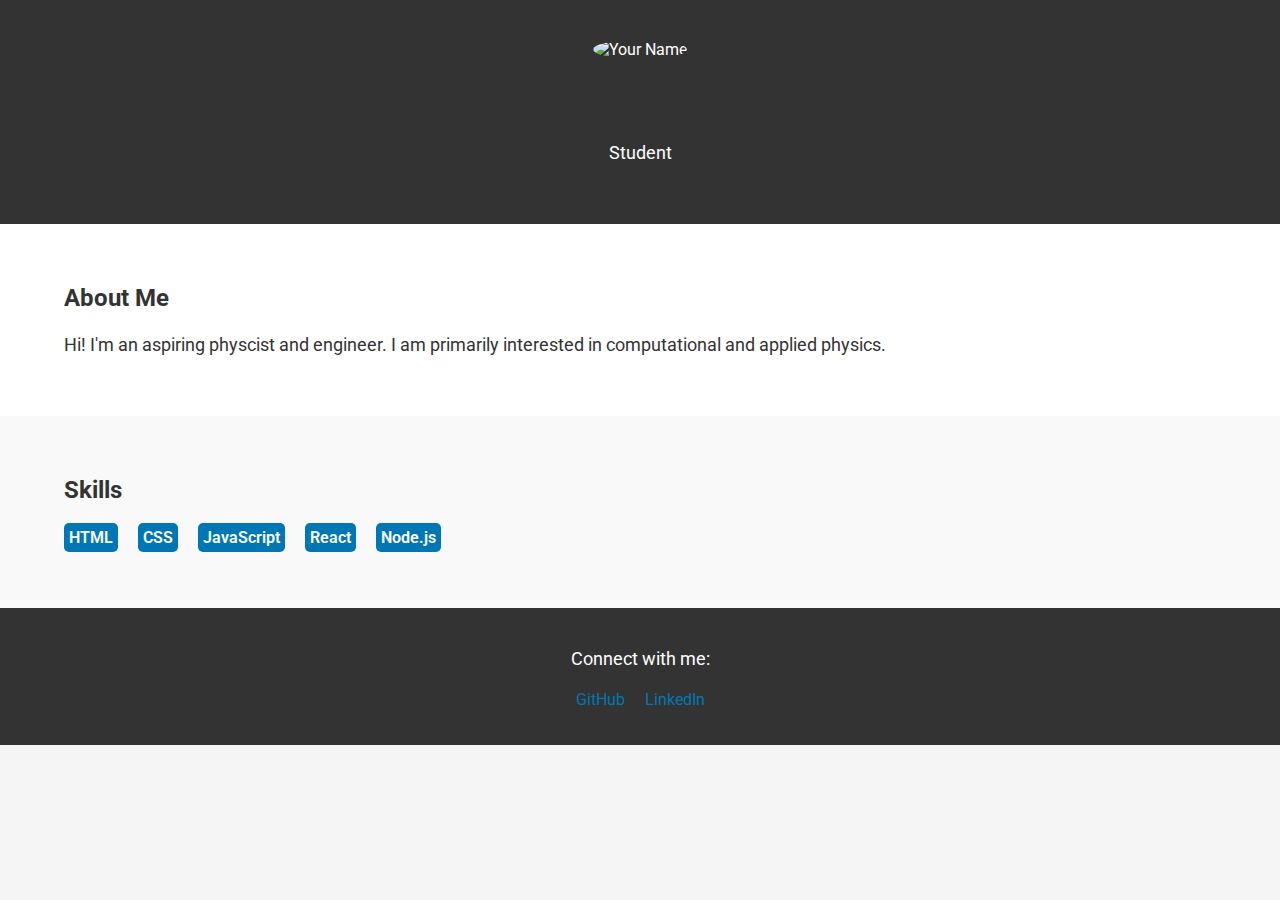
==== index.html @ a8d00fb9 "update" ====
<!DOCTYPE html>
<html lang="en">
<head>
    <meta charset="UTF-8">
    <meta name="viewport" content="width=device-width, initial-scale=1.0">
    <meta name="author" content="Your Name">
    <title>Your Name</title>
    <link rel="stylesheet" href="style.css">
    <link href="https://fonts.googleapis.com/css2?family=Roboto:wght@400;700&display=swap" rel="stylesheet">
</head>
<body>
    <header>
        <div class="container">
            <div class="profile-info">
                <img src="your-profile-picture.jpg" alt="Your Name">
                <h1>Arnav Garg</h1>
                <p>Student</p>
            </div>
        </div>
    </header>

    <section id="about">
        <div class="container">
            <h2>About Me</h2>
            <p>Hi! I'm an aspiring physcist and engineer. I am primarily interested in computational and applied physics.</p>
        </div>
    </section>

    <section id="skills">
        <div class="container">
            <h2>Skills</h2>
            <ul>
                <li>HTML</li>
                <li>CSS</li>
                <li>JavaScript</li>
                <li>React</li>
                <li>Node.js</li>
            </ul>
        </div>
    </section>

    <footer>
        <div class="container">
            <p>Connect with me:</p>
            <ul>
                <li><a href="https://github.com/arnavgarg3" target="_blank">GitHub</a></li>
                <li><a href="https://linkedin.com/in/arngarg3" target="_blank">LinkedIn</a></li>
            </ul>
        </div>
    </footer>
</body>
</html>
---- style.css ----
/* General Styles */
body {
    font-family: 'Roboto', sans-serif;
    margin: 0;
    padding: 0;
    background-color: #f5f5f5;
    color: #333;
}

h1, h2 {
    color: #333;
    font-weight: 700;
}

p {
    font-size: 1.1rem;
    line-height: 1.5;
}

ul {
    list-style-type: none;
    padding: 0;
}

a {
    text-decoration: none;
    color: #0077b5;
}

a:hover {
    text-decoration: underline;
}

/* Header */
header {
    background-color: #333;
    color: white;
    padding: 40px 0;
    text-align: center;
}

.profile-info img {
    border-radius: 50%;
    width: 150px;
    height: 150px;
    object-fit: cover;
}

/* Container */
.container {
    width: 90%;
    max-width: 1200px;
    margin: 0 auto;
}

/* About Section */
#about {
    background-color: white;
    padding: 40px 0;
}

/* Skills Section */
#skills {
    background-color: #f9f9f9;
    padding: 40px 0;
}

#skills ul {
    display: flex;
    flex-wrap: wrap;
    gap: 20px;
}

#skills li {
    background-color: #0077b5;
    color: white;
    padding: 5px 5px;
    border-radius: 5px;
    font-weight: 600;
}

/* Footer */
footer {
    background-color: #333;
    color: white;
    padding: 20px 0;
    text-align: center;
}

footer ul {
    display: flex;
    justify-content: center;
    gap: 20px;
}
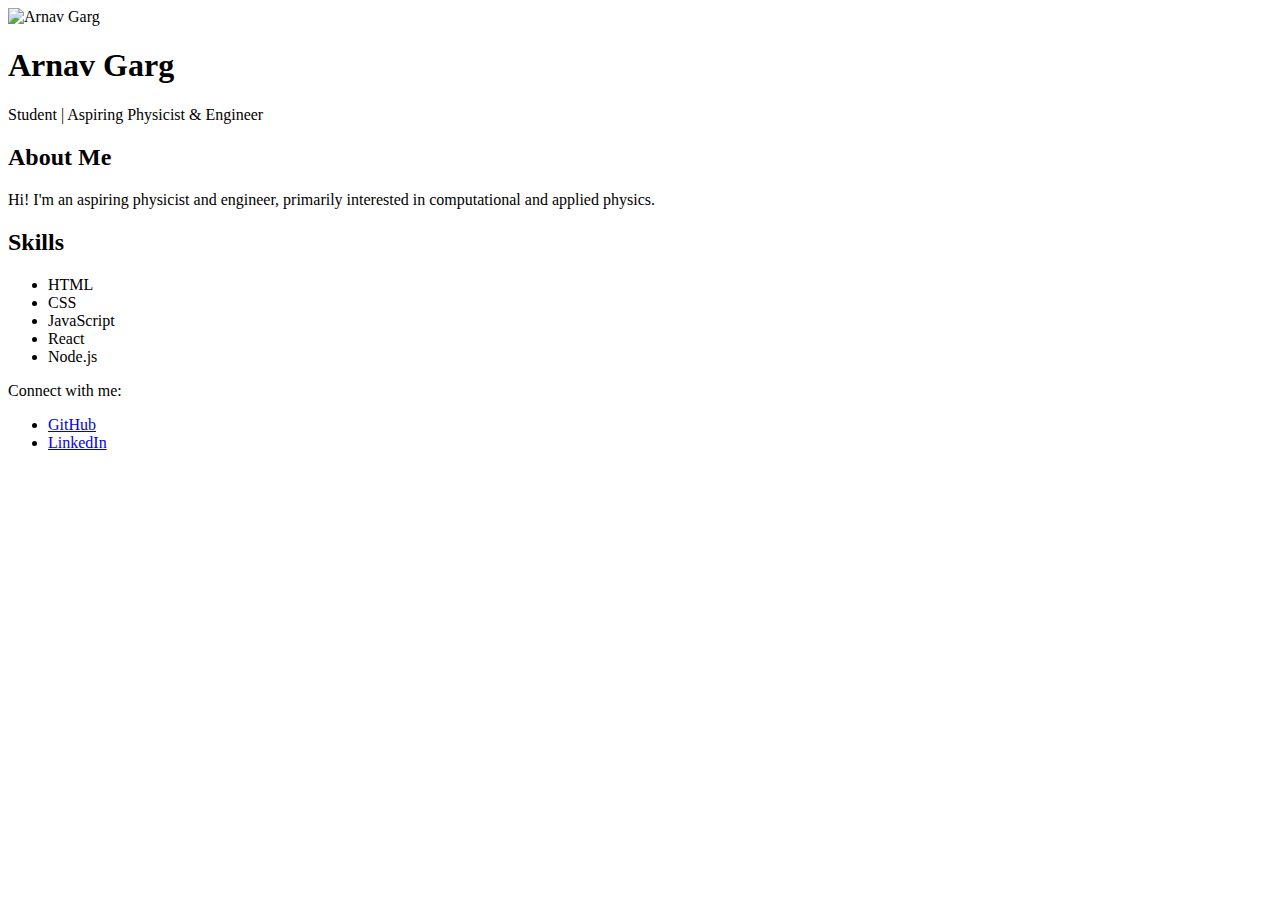
==== commit e6464e1a: "update" ====
--- a/index.html
+++ b/index.html
@@ -3,51 +3,42 @@
 <head>
     <meta charset="UTF-8">
     <meta name="viewport" content="width=device-width, initial-scale=1.0">
-    <meta name="author" content="Your Name">
-    <title>Your Name</title>
-    <link rel="stylesheet" href="style.css">
+    <meta name="author" content="Arnav Garg">
+    <title>Arnav Garg</title>
     <link href="https://fonts.googleapis.com/css2?family=Roboto:wght@400;700&display=swap" rel="stylesheet">
+    <style>
+        /* Include simplified styles here */
+    </style>
 </head>
 <body>
     <header>
-        <div class="container">
-            <div class="profile-info">
-                <img src="your-profile-picture.jpg" alt="Your Name">
-                <h1>Arnav Garg</h1>
-                <p>Student</p>
-            </div>
-        </div>
+        <img src="your-profile-picture.jpg" alt="Arnav Garg">
+        <h1>Arnav Garg</h1>
+        <p>Student | Aspiring Physicist & Engineer</p>
     </header>
 
     <section id="about">
-        <div class="container">
-            <h2>About Me</h2>
-            <p>Hi! I'm an aspiring physcist and engineer. I am primarily interested in computational and applied physics.</p>
-        </div>
+        <h2>About Me</h2>
+        <p>Hi! I'm an aspiring physicist and engineer, primarily interested in computational and applied physics.</p>
     </section>
 
     <section id="skills">
-        <div class="container">
-            <h2>Skills</h2>
-            <ul>
-                <li>HTML</li>
-                <li>CSS</li>
-                <li>JavaScript</li>
-                <li>React</li>
-                <li>Node.js</li>
-            </ul>
-        </div>
+        <h2>Skills</h2>
+        <ul>
+            <li>HTML</li>
+            <li>CSS</li>
+            <li>JavaScript</li>
+            <li>React</li>
+            <li>Node.js</li>
+        </ul>
     </section>
 
     <footer>
-        <div class="container">
-            <p>Connect with me:</p>
-            <ul>
-                <li><a href="https://github.com/arnavgarg3" target="_blank">GitHub</a></li>
-                <li><a href="https://linkedin.com/in/arngarg3" target="_blank">LinkedIn</a></li>
-            </ul>
-        </div>
+        <p>Connect with me:</p>
+        <ul>
+            <li><a href="https://github.com/arnavgarg3" target="_blank">GitHub</a></li>
+            <li><a href="https://linkedin.com/in/arngarg3" target="_blank">LinkedIn</a></li>
+        </ul>
     </footer>
 </body>
 </html>
-
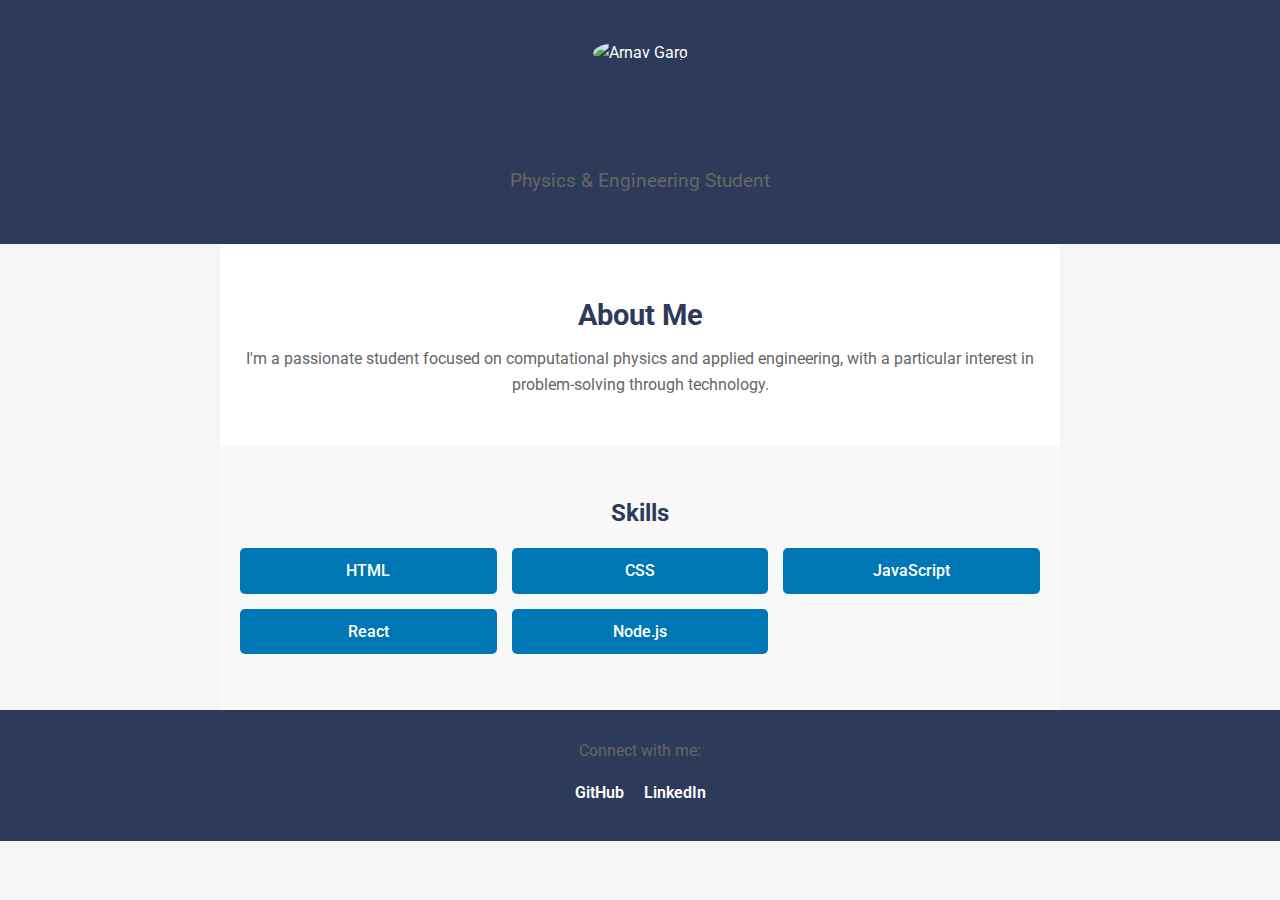
==== commit 82e791c2: "update2" ====
--- a/index.html
+++ b/index.html
@@ -6,20 +6,18 @@
     <meta name="author" content="Arnav Garg">
     <title>Arnav Garg</title>
     <link href="https://fonts.googleapis.com/css2?family=Roboto:wght@400;700&display=swap" rel="stylesheet">
-    <style>
-        /* Include simplified styles here */
-    </style>
+    <link rel="stylesheet" href="style.css">
 </head>
 <body>
     <header>
         <img src="your-profile-picture.jpg" alt="Arnav Garg">
         <h1>Arnav Garg</h1>
-        <p>Student | Aspiring Physicist & Engineer</p>
+        <p>Physics & Engineering Student</p>
     </header>
 
     <section id="about">
         <h2>About Me</h2>
-        <p>Hi! I'm an aspiring physicist and engineer, primarily interested in computational and applied physics.</p>
+        <p>I'm a passionate student focused on computational physics and applied engineering, with a particular interest in problem-solving through technology.</p>
     </section>
 
     <section id="skills">
--- a/style.css
+++ b/style.css
@@ -0,0 +1,119 @@
+/* General Styles */
+body {
+    font-family: 'Roboto', sans-serif;
+    margin: 0;
+    padding: 0;
+    background-color: #f5f5f5;
+    color: #333;
+    line-height: 1.6;
+    text-align: center;
+}
+
+h1, h2 {
+    margin: 0.5rem 0;
+    color: #2e3a59;  /* Subtle dark color */
+}
+
+p {
+    margin: 0.5rem 0;
+    font-size: 1rem;
+    color: #666;
+}
+
+/* Header */
+header {
+    background-color: #2e3a59; /* Dark blue/gray for a professional feel */
+    color: white;
+    padding: 40px 20px;
+}
+
+header img {
+    border-radius: 50%;
+    width: 120px;
+    height: 120px;
+    object-fit: cover;
+    margin-bottom: 20px;
+}
+
+header h1 {
+    font-weight: 700;
+    font-size: 2.5rem;
+}
+
+header p {
+    font-size: 1.2rem;
+    font-weight: 400;
+}
+
+/* About Section */
+#about {
+    padding: 40px 20px;
+    background-color: #fff;
+    max-width: 800px;
+    margin: 0 auto;
+}
+
+#about h2 {
+    font-weight: 700;
+    color: #2e3a59;
+    font-size: 1.8rem;
+}
+
+/* Skills Section */
+#skills {
+    padding: 40px 20px;
+    background-color: #f9f9f9;
+    max-width: 800px;
+    margin: 0 auto;
+}
+
+#skills ul {
+    list-style: none;
+    padding: 0;
+    display: grid;
+    grid-template-columns: repeat(3, 1fr);
+    gap: 15px;
+}
+
+#skills li {
+    background-color: #0077b5; /* Subtle blue background */
+    color: white;
+    padding: 10px;
+    border-radius: 5px;
+    font-weight: 500;
+    text-align: center;
+}
+
+#skills li:hover {
+    background-color: #005f8e; /* Darker blue for hover */
+}
+
+/* Footer */
+footer {
+    background-color: #2e3a59;
+    color: white;
+    padding: 20px;
+}
+
+footer p {
+    margin: 0.5rem 0;
+    font-size: 1rem;
+}
+
+footer ul {
+    list-style: none;
+    padding: 0;
+    display: flex;
+    justify-content: center;
+    gap: 20px;
+}
+
+footer ul li a {
+    color: #ffffff;
+    text-decoration: none;
+    font-weight: 600;
+}
+
+footer ul li a:hover {
+    text-decoration: underline;
+}
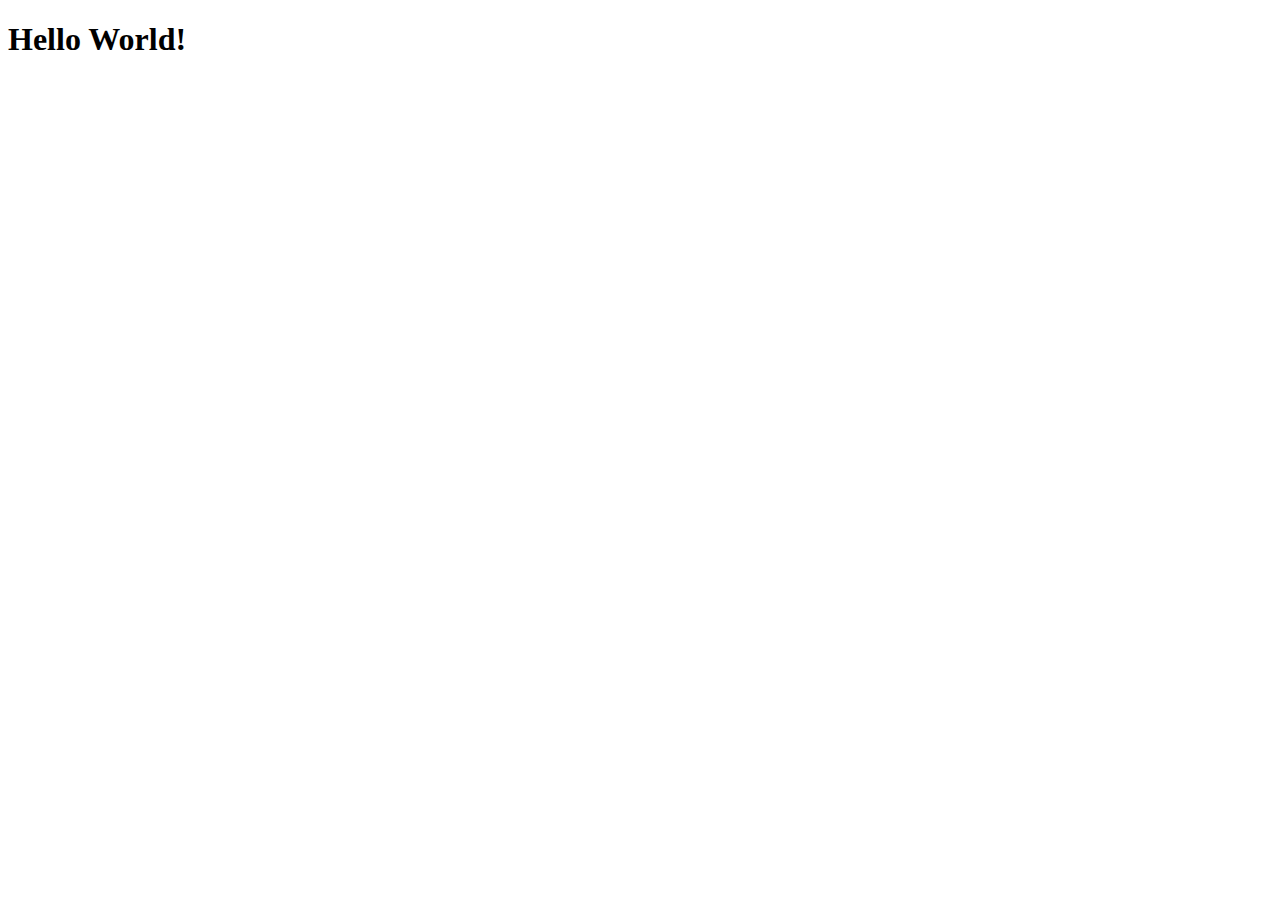
==== commit bc102905: "fresh start" ====
--- a/index.html
+++ b/index.html
@@ -1,42 +1,13 @@
 <!DOCTYPE html>
 <html lang="en">
+
 <head>
-    <meta charset="UTF-8">
-    <meta name="viewport" content="width=device-width, initial-scale=1.0">
-    <meta name="author" content="Arnav Garg">
-    <title>Arnav Garg</title>
-    <link href="https://fonts.googleapis.com/css2?family=Roboto:wght@400;700&display=swap" rel="stylesheet">
-    <link rel="stylesheet" href="style.css">
+    <title>How to create a website using HTML and CSS</title>
+    <link rel="stylesheet" href="css/style.css">
 </head>
+
 <body>
-    <header>
-        <img src="your-profile-picture.jpg" alt="Arnav Garg">
-        <h1>Arnav Garg</h1>
-        <p>Physics & Engineering Student</p>
-    </header>
+    <h1>Hello World!</h1>
+</body>
 
-    <section id="about">
-        <h2>About Me</h2>
-        <p>I'm a passionate student focused on computational physics and applied engineering, with a particular interest in problem-solving through technology.</p>
-    </section>
-
-    <section id="skills">
-        <h2>Skills</h2>
-        <ul>
-            <li>HTML</li>
-            <li>CSS</li>
-            <li>JavaScript</li>
-            <li>React</li>
-            <li>Node.js</li>
-        </ul>
-    </section>
-
-    <footer>
-        <p>Connect with me:</p>
-        <ul>
-            <li><a href="https://github.com/arnavgarg3" target="_blank">GitHub</a></li>
-            <li><a href="https://linkedin.com/in/arngarg3" target="_blank">LinkedIn</a></li>
-        </ul>
-    </footer>
-</body>
-</html>
+</html>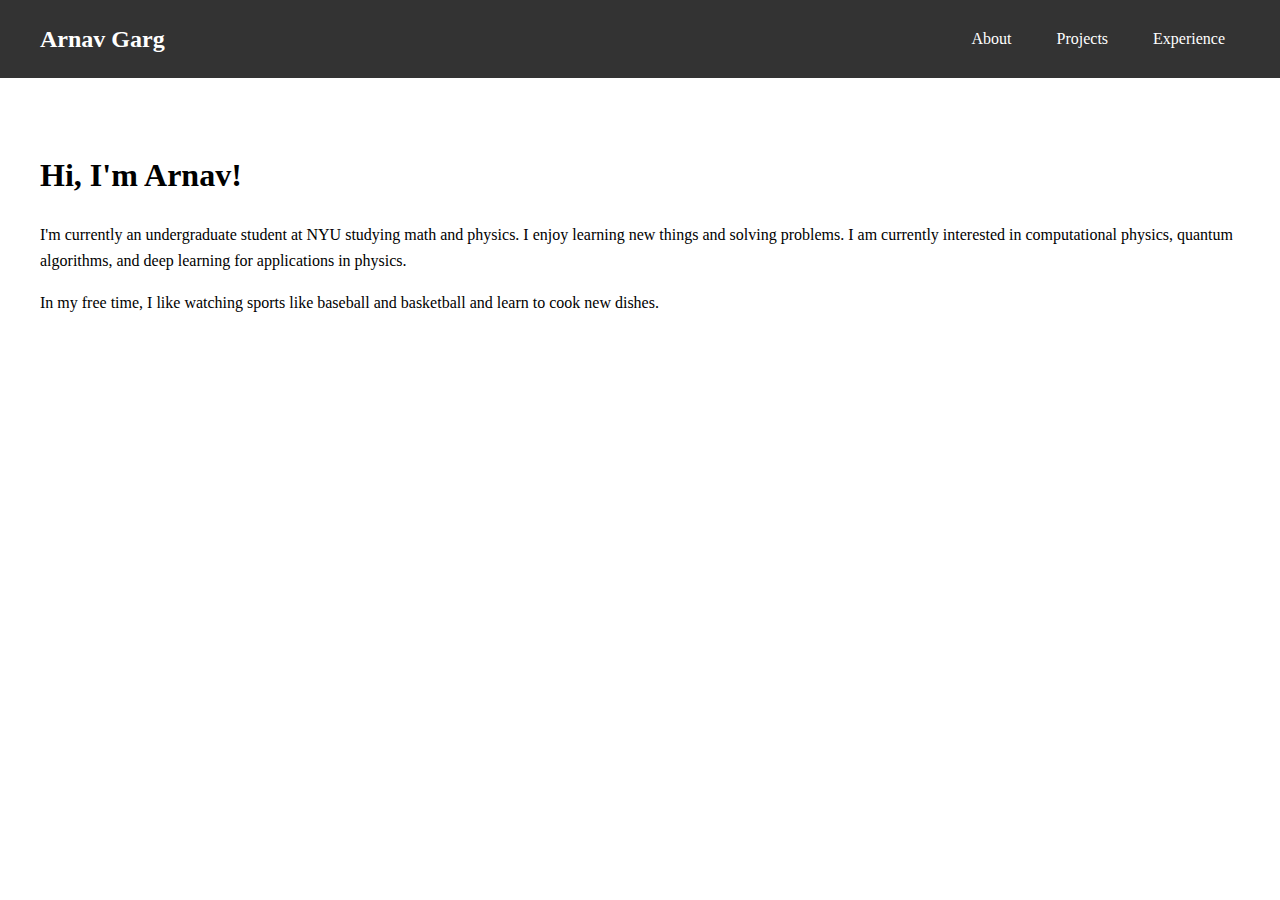
==== commit ced868c9: "updates" ====
--- a/index.html
+++ b/index.html
@@ -1,13 +1,35 @@
 <!DOCTYPE html>
 <html lang="en">
+<head>
+    <meta charset="UTF-8">
+    <meta name="viewport" content="width=device-width, initial-scale=1.0">
+    <title>Arnav Garg</title>
+    <link rel="stylesheet" href="style.css"> <!-- Link to external CSS -->
+</head>
+<body>
+    <header>
+        <nav class="navbar">
+            <div class="logo">Arnav Garg</div>
+            <ul class="nav-links">
+                <li><a href="index.html">About</a></li>
+                <li><a href="projects.html">Projects</a></li>
+                <li><a href="experience.html">Experience</a></li>
+            </ul>
+        </nav>
+    </header>
+    <main>
+        <!-- Content for each section -->
+        <section id="index.html">
+            <h1>Hi, I'm Arnav!</h1>
+            <p>I'm currently an undergraduate student at NYU studying math and physics.
+                I enjoy learning new things and solving problems. I am currently interested in computational physics, quantum algorithms, 
+                and deep learning for applications in physics.
+            </p>
 
-<head>
-    <title>How to create a website using HTML and CSS</title>
-    <link rel="stylesheet" href="css/style.css">
-</head>
-
-<body>
-    <h1>Hello World!</h1>
+            <p>
+                In my free time, I like watching sports like baseball and basketball and learn to cook new dishes.
+            </p>
+        </section>
+    </main>
 </body>
-
 </html>--- a/style.css
+++ b/style.css
@@ -0,0 +1,70 @@
+/* Reset some default styles */
+body, ul {
+    margin: 0;
+    padding: 0;
+}
+
+body {
+    font-family: Cambria, Cochin, Georgia, Times, 'Times New Roman', serif;
+    line-height: 1.6;
+}
+
+/* Header Styling */
+header {
+    background-color: #333;
+    color: white;
+    padding: 20px 0;
+    position: sticky;
+    top: 0;
+    z-index: 1000;
+    width: 100%;
+}
+
+/* Navigation Bar */
+.navbar {
+    display: flex;
+    justify-content: space-between;
+    align-items: center;
+    max-width: 1200px;
+    margin: 0 auto;
+    padding: 0 20px;
+}
+
+.logo {
+    font-size: 1.5rem;
+    font-weight: bold;
+}
+
+.nav-links {
+    list-style: none;
+    display: flex;
+    gap: 15px;
+}
+
+.nav-links li {
+    margin: 0;
+}
+
+.nav-links a {
+    color: white;
+    text-decoration: none;
+    padding: 8px 15px;
+    border-radius: 5px;
+    transition: background-color 0.3s;
+}
+
+.nav-links a:hover {
+    background-color: #575757;
+}
+
+/* Section Styling */
+section {
+    padding: 50px 20px;
+    max-width: 1200px;
+    margin: 0 auto;
+}
+
+/* Optional: Add some spacing between sections */
+section:not(:last-child) {
+    margin-bottom: 50px;
+}
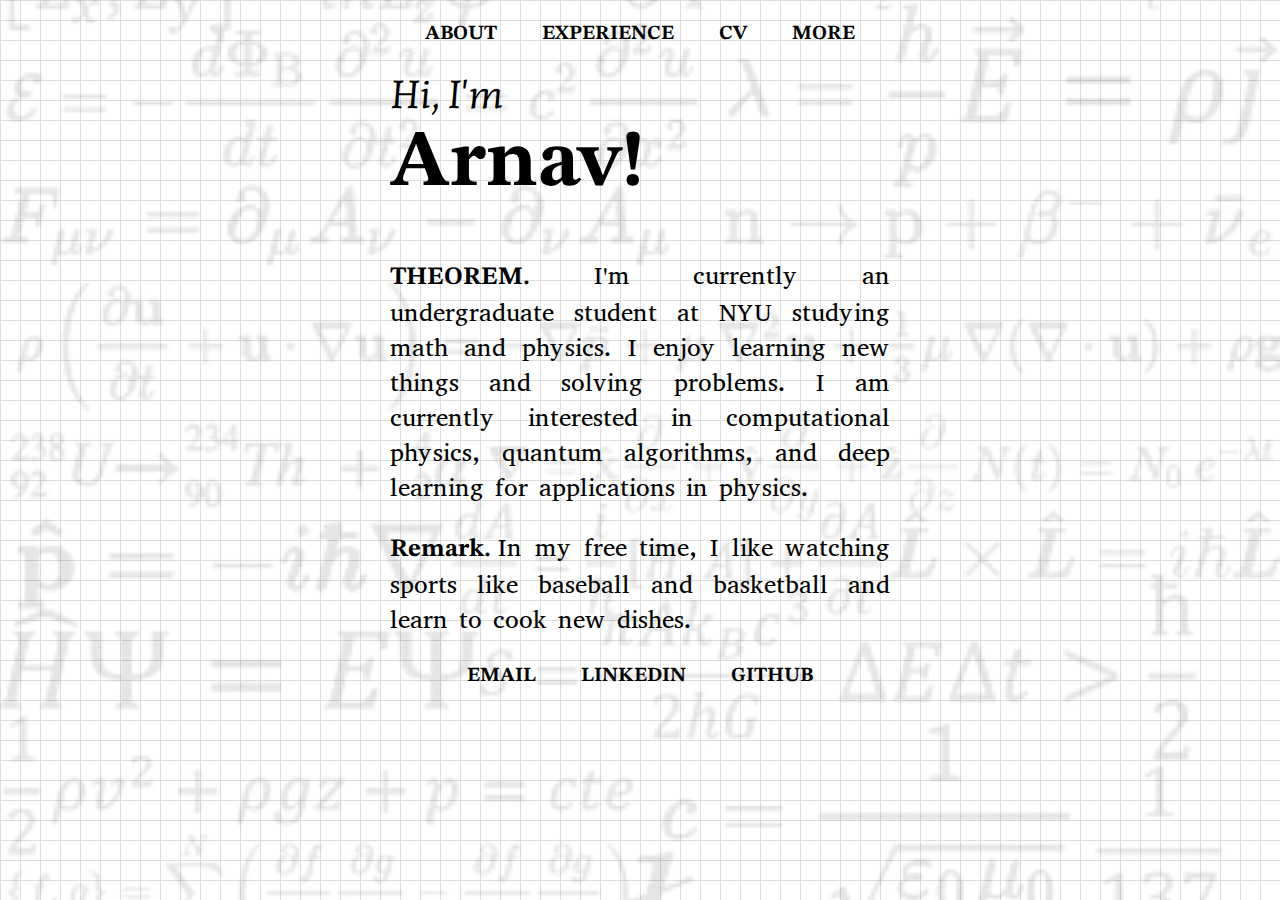
==== commit 590789e5: "update" ====
--- a/index.html
+++ b/index.html
@@ -4,32 +4,50 @@
     <meta charset="UTF-8">
     <meta name="viewport" content="width=device-width, initial-scale=1.0">
     <title>Arnav Garg</title>
-    <link rel="stylesheet" href="style.css"> <!-- Link to external CSS -->
+    <link rel="stylesheet" href="style.css">
+    <link rel="preconnect" href="https://fonts.googleapis.com">
+    <link rel="preconnect" href="https://fonts.gstatic.com" crossorigin>
+    <link href="https://fonts.googleapis.com/css2?family=Abyssinica+SIL&display=swap" rel="stylesheet">
+    <link href="https://fonts.googleapis.com/css2?family=STIX+Two+Text:ital,wght@0,400..700;1,400..700&display=swap" rel="stylesheet">
+    <link href="https://fonts.googleapis.com/css2?family=Kotta+One&display=swap" rel="stylesheet">
 </head>
+
 <body>
+    <img src="physics.png.png" alt="eqn" class="img1">
     <header>
-        <nav class="navbar">
-            <div class="logo">Arnav Garg</div>
+        <nav class="navbar">    
             <ul class="nav-links">
-                <li><a href="index.html">About</a></li>
-                <li><a href="projects.html">Projects</a></li>
-                <li><a href="experience.html">Experience</a></li>
+                <li><a href="index.html">ABOUT</a></li>
+                <!-- <li><a href="projects.html">PROJECTS</a></li> -->
+                <li><a href="experiences.html">EXPERIENCE</a></li>
+                <li><a href="C:\Users\arnav\OneDrive\Documents\Arnav Resume\NOV2024\Arnav_Garg_Resume (2).pdf">CV</a></li>
+                <li><a href="more.html">MORE</a></li>
             </ul>
         </nav>
     </header>
     <main>
-        <!-- Content for each section -->
-        <section id="index.html">
-            <h1>Hi, I'm Arnav!</h1>
-            <p>I'm currently an undergraduate student at NYU studying math and physics.
+        <div id="index.html">
+            <div id = "greeting">Hi, I'm</div>
+            <h1>Arnav!</h1>
+            <p><span>THEOREM.</span> I'm currently an undergraduate student at NYU studying math and physics.
                 I enjoy learning new things and solving problems. I am currently interested in computational physics, quantum algorithms, 
                 and deep learning for applications in physics.
+                
             </p>
 
             <p>
-                In my free time, I like watching sports like baseball and basketball and learn to cook new dishes.
+                <span>Remark. </span> In my free time, I like watching sports like baseball and basketball and learn to cook new dishes.
             </p>
-        </section>
+        </div>
     </main>
+    <footer>
+        <nav class="navbar">        
+            <ul class="nav-links">
+                <li><a href="mailto:arngarg3@gmail.com">EMAIL</a></li>
+                <li><a href="https://www.linkedin.com/in/arngarg3">LINKEDIN</a></li>
+                <li><a href="https://www.github.com/arnavgarg3">GITHUB</a></li>
+            </ul>
+        </nav>
+    </footer>
 </body>
 </html>--- a/style.css
+++ b/style.css
@@ -1,26 +1,81 @@
-/* Reset some default styles */
 body, ul {
     margin: 0;
     padding: 0;
+    font-size: 20px;
+}
+
+html{
+    display: flex;
+    flex-direction: column;
+    align-items: center;
+    position: sticky;
 }
 
 body {
-    font-family: Cambria, Cochin, Georgia, Times, 'Times New Roman', serif;
-    line-height: 1.6;
+    position: fixed;
+    line-height: 1.4;
+    background-size: 20px 20px;
+    background-image:
+        linear-gradient(to right, rgb(221, 221, 221) 1px, transparent 1px),
+        linear-gradient(to bottom, rgb(221, 221, 221) 1px, transparent 1px);
+        /* background-size:auto;
+        background-repeat: no-repeat;
+        background-image: url("schrodinger.png"); */
+    position: absolute;
+    display: flex;
+    align-items: center;
+    flex-direction: column;
+}
+span{
+    font-family: 'STIX Two Text', Times, serif;
+    font-weight: bold;
+    
+}
+.img1 {
+    position: absolute;
+    object-fit:cover;       
+    opacity: 0.1;
+    width: 100vw;
+    height: 100vh;
+    z-index: -1; /* Ensures the image stays behind content */
+}
+.img2 {
+    position:absolute;
+    opacity: 8%;
+    transform: scale(25%);
 }
 
-/* Header Styling */
+h1{ 
+    font-size: 80px;
+    text-align: left;
+    margin-top: 0%;
+    font-family: 'STIX Two Text', Times, serif; 
+    line-height: 1;
+
+
+}
+
+p{
+    font-size: 25px;
+    text-decoration:double;
+    text-align: justify;
+    width: 500px;
+    font-family:'Abyssinica SIL', Tahoma, Geneva, Verdana, sans-serif;
+}
+
 header {
-    background-color: #333;
-    color: white;
+    background-color: #00000000;
+    display: flex;
+    align-items: center;
     padding: 20px 0;
-    position: sticky;
+    position:relative;
     top: 0;
     z-index: 1000;
     width: 100%;
+    font-family:'Segoe UI', Tahoma, Geneva, Verdana, sans-serif;
+    font-size: 20px;
 }
 
-/* Navigation Bar */
 .navbar {
     display: flex;
     justify-content: space-between;
@@ -28,25 +83,28 @@
     max-width: 1200px;
     margin: 0 auto;
     padding: 0 20px;
+    text-align: center;
+    font-family: 'STIX Two Text', Times, serif; 
 }
 
-.logo {
-    font-size: 1.5rem;
-    font-weight: bold;
-}
 
 .nav-links {
     list-style: none;
     display: flex;
     gap: 15px;
+    align-items: center;
 }
 
 .nav-links li {
     margin: 0;
+    text-align: center;
+    text-decoration: solid;
+    font-weight: bold;
+
 }
 
 .nav-links a {
-    color: white;
+    color: rgb(0, 0, 0);
     text-decoration: none;
     padding: 8px 15px;
     border-radius: 5px;
@@ -54,17 +112,19 @@
 }
 
 .nav-links a:hover {
-    background-color: #575757;
+    text-decoration: underline;
 }
 
-/* Section Styling */
-section {
-    padding: 50px 20px;
+div {
     max-width: 1200px;
-    margin: 0 auto;
 }
 
-/* Optional: Add some spacing between sections */
 section:not(:last-child) {
     margin-bottom: 50px;
 }
+
+#greeting{
+    text-align: left;
+    font-family: 'Kotta One', Tahoma, Geneva, Verdana, sans-serif;
+    font-size: 40px;
+}
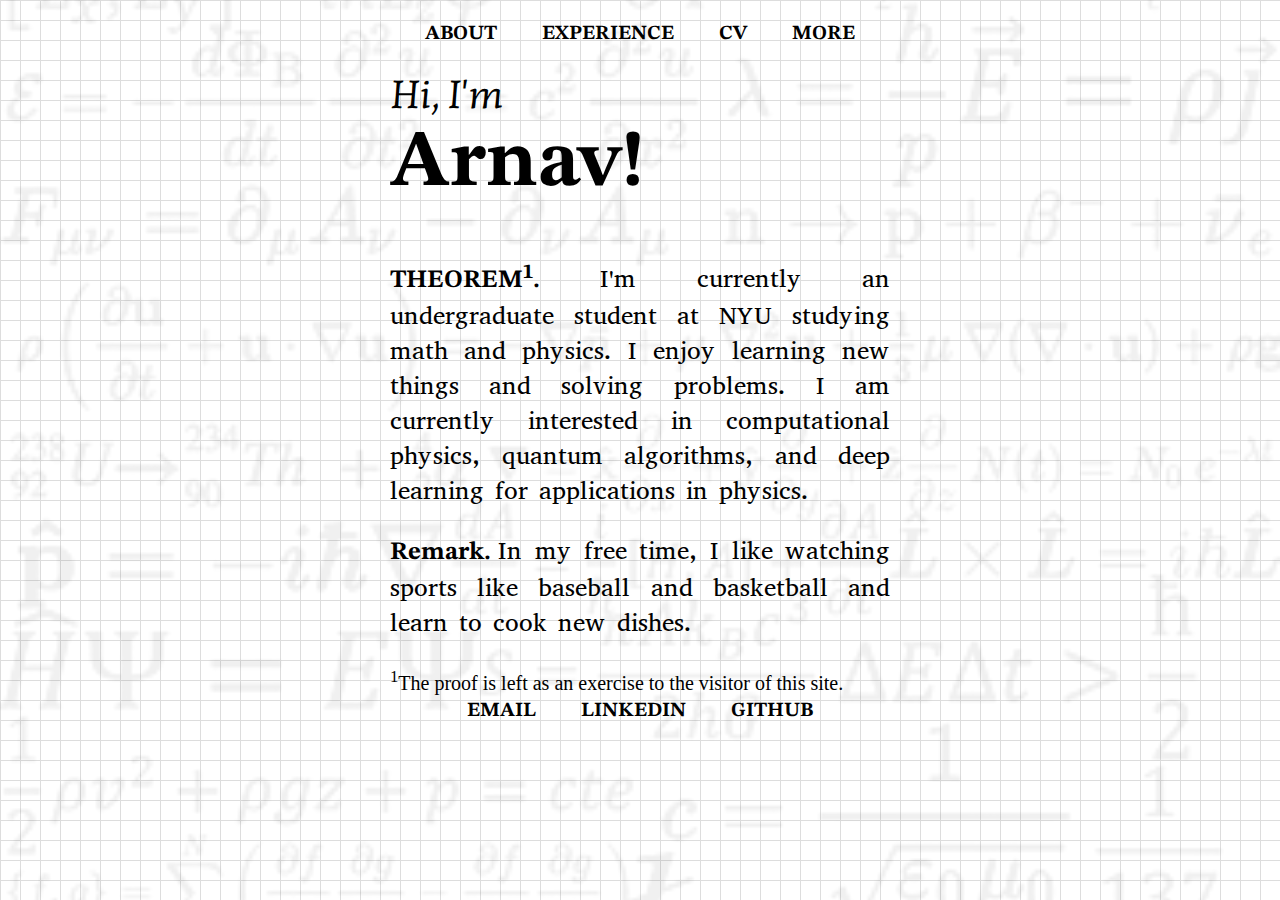
==== commit 1657b86c: "added experience and refine about" ====
--- a/index.html
+++ b/index.html
@@ -20,7 +20,7 @@
                 <li><a href="index.html">ABOUT</a></li>
                 <!-- <li><a href="projects.html">PROJECTS</a></li> -->
                 <li><a href="experiences.html">EXPERIENCE</a></li>
-                <li><a href="C:\Users\arnav\OneDrive\Documents\Arnav Resume\NOV2024\Arnav_Garg_Resume (2).pdf">CV</a></li>
+                <li><a href="Arnav_Garg_Resume (2).pdf">CV</a></li>
                 <li><a href="more.html">MORE</a></li>
             </ul>
         </nav>
@@ -29,16 +29,18 @@
         <div id="index.html">
             <div id = "greeting">Hi, I'm</div>
             <h1>Arnav!</h1>
-            <p><span>THEOREM.</span> I'm currently an undergraduate student at NYU studying math and physics.
+            <p class="about"><span>THEOREM<sup>1</sup>.</span> I'm currently an undergraduate student at NYU studying math and physics.
                 I enjoy learning new things and solving problems. I am currently interested in computational physics, quantum algorithms, 
                 and deep learning for applications in physics.
                 
             </p>
 
-            <p>
+            <p class="about">
                 <span>Remark. </span> In my free time, I like watching sports like baseball and basketball and learn to cook new dishes.
             </p>
+
         </div>
+        <div><sup>1</sup>The proof is left as an exercise to the visitor of this site.</div>
     </main>
     <footer>
         <nav class="navbar">        
--- a/style.css
+++ b/style.css
@@ -34,7 +34,7 @@
 .img1 {
     position: absolute;
     object-fit:cover;       
-    opacity: 0.1;
+    opacity: 0.06;
     width: 100vw;
     height: 100vh;
     z-index: -1; /* Ensures the image stays behind content */
@@ -54,13 +54,17 @@
 
 
 }
+.about{
+    text-align: justify;
+}
 
 p{
     font-size: 25px;
     text-decoration:double;
-    text-align: justify;
+    text-align: center;
     width: 500px;
     font-family:'Abyssinica SIL', Tahoma, Geneva, Verdana, sans-serif;
+    justify-content: space-between;
 }
 
 header {
@@ -128,3 +132,20 @@
     font-family: 'Kotta One', Tahoma, Geneva, Verdana, sans-serif;
     font-size: 40px;
 }
+
+.place{
+    text-align: left;
+    display: inline-block;
+}
+.date{
+    text-align: right;
+    display: inline-block;
+    margin-left:auto;
+}
+
+.experiences{
+    display:flex; /* Enables flexbox layout */
+    justify-content: space-between; /* Aligns the items to the left and right */
+    width: 800px; /* Full width of the parent container */
+    font-size: 25px;
+}
